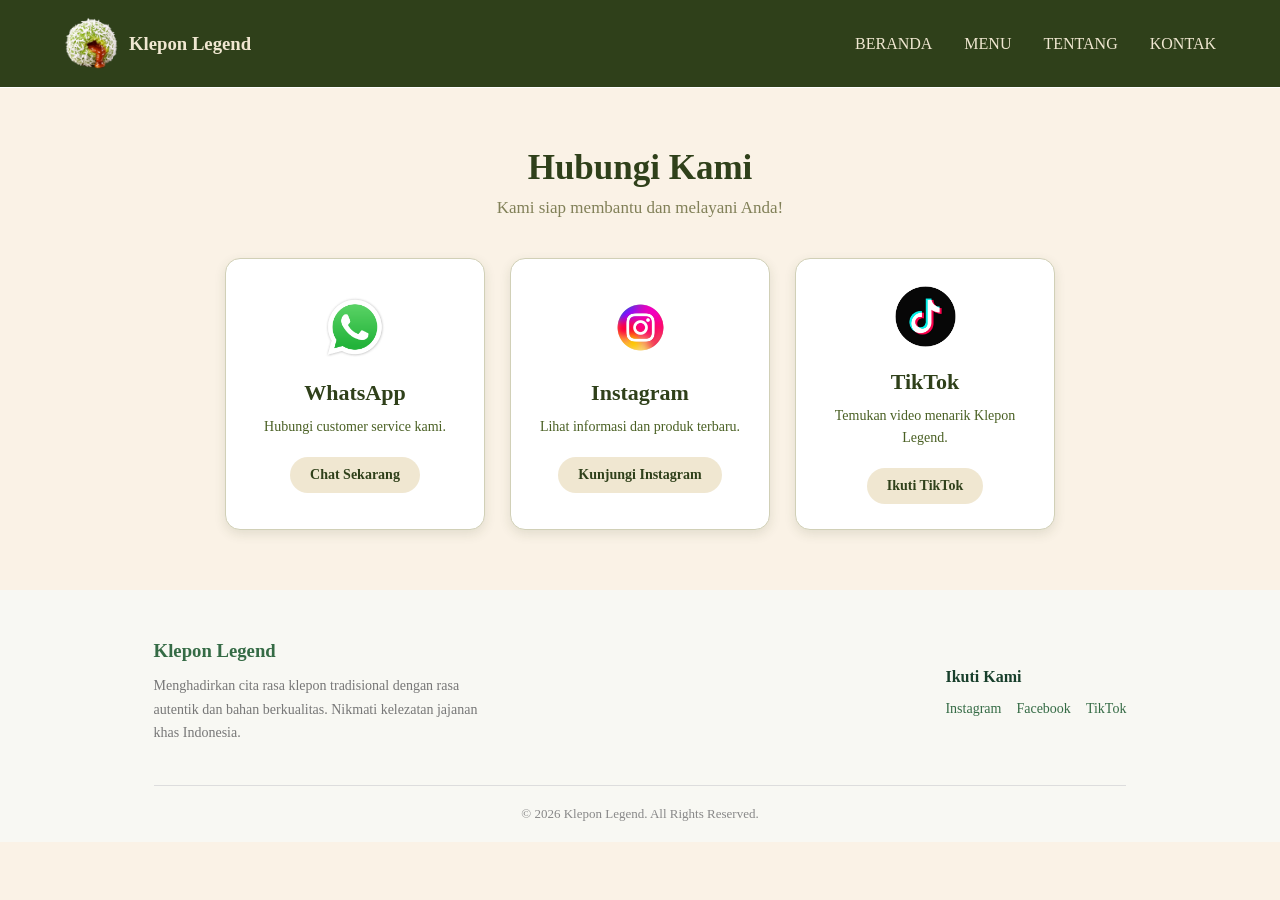
==== kontak.html @ 5c1b6b8e "perubahan tentang dan kontak" ====
<!DOCTYPE html>
<html lang="en">
<head>
    <meta charset="UTF-8">
    <meta name="viewport" content="width=device-width, initial-scale=1.0">
    <title>Document</title>
    <link rel="stylesheet" href="css/style.css" />
</head>
<body>
    <!-- NAVIGASI -->
    <nav class="navbar">
        <div class="brand">
            <img src="asset/kleponlogo.png" alt="Klepon Legend">
            <h3>Klepon Legend</h3>
        </div>
        <ul>
            <li><a href="index.html">BERANDA</a></li>
            <li><a href="menu.html">MENU</a></li>
            <li><a href="tentang.html">TENTANG</a></li>
            <li><a href="kontak.html">KONTAK</a></li>
        </ul>
    </nav>
    
    <section class="kontak" id="kontak">

    <h1>Hubungi Kami</h1>
    <h4>Kami siap membantu dan melayani Anda!</h4>

    <div class="kontak-container">

        <!-- WHATSAPP -->
        <a href="https://wa.me/6281234567890"
           target="_blank" class="kontak-card">

            <img src="asset/logowhatssap.png" alt="WhatsApp">

            <h3>WhatsApp</h3>
            <p>Hubungi customer service kami.</p>
            <span>Chat Sekarang</span>

        </a>

        <!-- INSTAGRAM -->
        <a href="https://instagram.com/username"
           target="_blank" class="kontak-card">

            <img src="asset/logoinstagram.png" alt="Instagram">

            <h3>Instagram</h3>
            <p>Lihat informasi dan produk terbaru.</p>
            <span>Kunjungi Instagram</span>

        </a>

        <!-- TIKTOK -->
        <a href="https://tiktok.com/@username"
           target="_blank" class="kontak-card">

            <img src="asset/logotiktok.png" alt="TikTok">

            <h3>TikTok</h3>
            <p>Temukan video menarik Klepon Legend.</p>
            <span>Ikuti TikTok</span>

        </a>

    </div>
</section>
<!-- foot -->
     <footer class="footer">

    <div class="footer-content">

        <!-- Deskripsi -->
        <div class="footer-info">
            <h3>Klepon Legend</h3>
            <p>
                Menghadirkan cita rasa klepon tradisional
                dengan rasa autentik dan bahan berkualitas.
                Nikmati kelezatan jajanan khas Indonesia.
            </p>
        </div>

        <!-- Media Sosial -->
        <div class="footer-social">
            <h4>Ikuti Kami</h4>
            <div class="social-link">
                <a href="#">Instagram</a>
                <a href="#">Facebook</a>
                <a href="#">TikTok</a>
            </div>
        </div>

    </div>

    <!-- Copyright -->
    <div class="footer-bottom">
        <p>© 2026 Klepon Legend. All Rights Reserved.</p>
    </div>

</footer>

    <script src="js/script.js"></script>
</body>
</html>
---- css/style.css ----
*,
html{
    padding: 0;
    margin: 0;
    box-sizing: border-box;
    font-family:'Times New Roman', Times, serif;
}
:root {
  --primary: #2F401A;
  --secondary: #4A6024;
  --olive: #656D3F;
  --sage: #818058;
  --background: #FAF2E6;
  --cream: #F0E7D1;
  --beige: #D1D0B7;
  --accent: #D3A15F;
  --text: #2F401A;
  --white: #FFFFFF;
}
body{
    background-color: var(--background);
    color: var(--text);
}
nav{
    background-color: var(--primary);
    border-bottom: 1px solid var(--white);
    display: flex;
    justify-content: space-between;
    align-items: center;
    padding: 1rem 5%;
    position: sticky;
    top: 0;
    width: 100%;
    z-index: 1000;
}
nav ul{
    display: flex;
    align-items: center;
    list-style: none;
    gap: 2rem;
}
nav ul li a{
    text-decoration: none;
    color: var(--cream);
}

.brand > img {
  width: 55px;
  height: 55px;
  object-fit: contain;

}

nav > .brand{
    color: var(--cream);
}

.brand{
    display: flex;
    align-items: center;
    gap: 10px;
}

/* baagian hero */
.hero-section {
    width: 100%;
    height: 550px;
    position: relative;
    display: flex;
    justify-content: center;
    align-items: center;
    padding: 0 7%;
}

.hero-section > img {
    width: 100%;
    height: 100%;
    position: absolute;
    top: 0;
    left: 0;
    object-fit: cover;
    z-index: 0;
}

.hero-descriptions{
    font-size: 25px;
    color: var(--text);
    position: relative;
    z-index: 1;
    text-align: left;
    margin-right: 350px;
    margin-bottom: 200px;
    margin-top: 230px;
}

.hero-text{
    margin-top: 20px;
    line-height: 1.4;
}

.btn-pesan{
    align-items: center;
    display: inline-flex;
    justify-content: center;
    background: var(--secondary);
    color: var(--white);
    border: 2px solid var(--text);
    border-radius: 80px;
    text-decoration: none;
    cursor: pointer;
    margin-top: 60px;
    gap: 12px;
    padding: 15px 28px;
    box-shadow:
     0 8px 0 var(--olive),
    0 12px 22px rgba(40, 122, 75, 0.25);
    margin-top: 120px;
}

/* EFEK HOVER TOMBOL */
.btn-pesan:hover {
    background: var(--primary);
    color: var(--white);
    transform: translateY(-5px);
    box-shadow:
        0 10px 0 var(--olive),
        0 15px 25px rgba(40, 122, 75, 0.3);
    transition: 0.3s ease;
}

/* EFEK SAAT TOMBOL DIKLIK */
.btn-pesan:active {
    transform: translateY(3px);
    box-shadow:
        0 3px 0 var(--olive);
}

/* bagaian menu terlaris*/
.menu {
  padding: 60px 10%;
  text-align: center;
  background-color: #fff8f0;
}

.menu h1 {
  color: #59483e;
}

.menu h4 {
  color: #8b786b;
  font-weight: normal;
}

/* Tempat kartu menu */
.menu-container {
  display: flex;
  justify-content: center;
  gap: 30px;
  margin-top: 30px;
}

/* Kartu makanan */
.klepon,
.cincau {
  width: 250px;
  background-color: white;
  border-radius: 15px;
  overflow: hidden;
  padding-bottom: 20px;
}

/* Gambar */
.klepon img,
.cincau img {
  width: 100%;
  height: 200px;
  object-fit: cover;
}

/* Nama */
.klepon h3,
.cincau h3 {
  color: #59483e;
}

/* Harga */
.klepon p,
.cincau p {
  color: #829477;
  font-weight: bold;
}

/* Tombol */
.klepon button,
.cincau button {
  border: none;
  padding: 10px 20px;
  border-radius: 20px;
  background-color: #c8d9c0;
  cursor: pointer;
}

/* Hover */
.klepon button:hover,
.cincau button:hover {
  background-color: #829477;
  color: white;
}
/* FOOTER */
.footer {
    background-color: #f8f8f3;
    padding: 50px 12% 20px;
    color: #183f2b;
}

/* CONTENT */
.footer-content {
    display: flex;
    justify-content: space-between;
    align-items: center;
    padding-bottom: 40px;
}

/* DESKRIPSI */
.footer-info h3 {
    color: #356b45;
    margin-bottom: 12px;
}

.footer-info p {
    color: #777;
    font-size: 14px;
    line-height: 1.7;
    max-width: 350px;
}

/* SOCIAL MEDIA */
.footer-social h4 {
    margin-bottom: 15px;
}

.social-link {
    display: flex;
    gap: 15px;
}

.social-link a {
    color: #356b45;
    text-decoration: none;
    font-size: 14px;
}

.social-link a:hover {
    color: #183f2b;
}

/* COPYRIGHT */
.footer-bottom {
    border-top: 1px solid #ddd;
    text-align: center;
    padding-top: 20px;
    color: #888;
    font-size: 13px;
}

/* menu makanan */

.menu {
    text-align: center;
    padding: 60px 5%;
    background-color: var(--background);
}

.menu h1 {
    font-size: 35px;
    color: var(--primary);
    margin-bottom: 10px;
}

.menu h4 {
    font-size: 18px;
    color: var(--sage);
    margin-bottom: 35px;
}

.klepon,
.jajeputih,
.jajeungu,
.rujak,
.cincau {
    display: inline-block;
    vertical-align: top;
    width: 30%;
    background-color: var(--white);
    border-radius: 15px;
    margin: 10px;
    padding-bottom: 20px;
    box-shadow: 0 4px 10px rgba(0,0,0,0.1);
}

.menu img {

    display: block;
    width: 100%;
    height: 200px;
    object-fit: cover;
    border-radius: 15px 15px 0 0;
}

.menu h3 {
    color: var(--primary);
    font-size: 23px;
    margin: 15px 0 10px;
}

.menu p {
    color: var(--secondary);
    font-size: 18px;
    margin-bottom: 15px;
}

.menu button {
    background-color: var(--secondary);
    color: var(--white);
    border: none;
    padding: 10px 25px;
    border-radius: 20px;
    cursor: pointer;
}

.menu button:hover {
    background-color: var(--primary);
}
/* search */
.search-box {
    display: flex;
    justify-content: center;
    gap: 10px;
    margin-bottom: 30px;
    margin-left: 770px;
}

.search-box > input {
    width: 300px;
    padding: 12px 15px;
    border: 1px solid var(--beige);
    border-radius: 10px;
    outline: none;
    font-size: 14px;
}

.search-box > input:focus {
    border-color: var(--secondary);
}

.search-box > button {
    padding: 12px 20px;
    background-color: var(--primary);
    color: var(--white);
    border: none;
    border-radius: 10px;
    cursor: pointer;
    margin-button: 10px;
    top:770px;
}

.search-box > button:hover {
    background-color: var(--secondary);
}
.pisah{
    margin-left: 720px;
}

/*tntang*/

.tentang {
    padding: 80px 7%;
    background-color: var(--background);
}

.tentang-content {
    display: flex;
    flex-direction: row;
    align-items: center;
    justify-content: space-between;
    gap: 30px;
}

.tentang-text {
    flex: 1;
}

.tentang-text h1 {
    font-size: 38px;
    color: var(--primary);
    margin-bottom: 20px;
}

.tentang-text p {
    font-size: 16px;
    color: var(--olive);
    line-height: 1.8;
    text-align: justify;
}

.tentang-content img {
    width: 90%;
    max-width: 500px;
    height: auto;
    object-fit: contain;
}

/*keunggulan*/

.keunggulan {
    padding: 70px 7%;
    background-color: var(--primary);
    text-align: center;
}

.keunggulan h2 {
    font-size: 32px;
    color: var(--cream);
    margin-bottom: 10px;
}

.keunggulan-subtitle {
    color: var(--cream);
    margin-bottom: 40px;
    font-size: 15px;
}

/* CONTAINER KARTU KEUNGGULAN */

.keunggulan-container {
    display: flex;
    justify-content: center;
    align-items: stretch;
    gap: 20px;
    flex-wrap: wrap;
    margin-top: 30px;
}

/* KARTU KEUNGGULAN */

.keunggulan-card {
    background-color: var(--white);
    width: 250px;
    padding: 25px 15px;
    border-radius: 15px;
    border-bottom: 4px solid var(--accent);
    box-sizing: border-box;
}

/* JUDUL KARTU */

.keunggulan-card h3 {
    font-size: 18px;
    color: var(--secondary);
    margin-bottom: 12px;
}

/* DESKRIPSI KARTU */

.keunggulan-card p {
    font-size: 14px;
    line-height: 1.7;
    color: var(--olive);
}


/* lokasi */

.lokasi {
    padding: 80px 7%;
    background-color: var(--background);
}

.lokasi-content {
    display: flex;
    align-items: center;
    justify-content: space-between;
    gap: 50px;
}

/* Teks Lokasi */

.lokasi-text {
    flex: 1;
}

.lokasi-text h2 {
    font-size: 32px;
    color: var(--primary);
    margin-bottom: 20px;
}

.lokasi-text p {
    font-size: 16px;
    line-height: 1.8;
    color: var(--olive);
}

.lokasi-text .alamat {
    margin-top: 20px;
    padding: 15px;
    background-color: var(--cream);
    border-left: 4px solid var(--accent);
    border-radius: 8px;
}

/* Tombol Lokasi */

.lokasi-button {
    display: inline-block;
    margin-top: 20px;
    padding: 13px 25px;
    background-color: var(--secondary);
    color: var(--white);
    text-decoration: none;
    border-radius: 8px;
    transition: 0.3s;
}

/* Gambar Lokasi */

.lokasi-image {
    flex: 1;
}

.lokasi-image img {
    width: 100%;
    height: 320px;
    object-fit: cover;
    border-radius: 18px;
}

.lokasi iframe {
    max-width: 900px;
    border-radius: 15px;
    box-shadow: 0 4px 10px rgba(0,0,0,0.15);
}

/* kontk */

:root {
    --primary: #2F401A;
    --secondary: #4A6024;
    --olive: #656D3F;
    --sage: #818058;

    --background: #FAF2E6;
    --cream: #F0E7D1;
    --beige: #D1D0B7;

    --accent: #D3A15F;
    --text: #2F401A;
    --white: #FFFFFF;
}

/* footer */.kontak {
    text-align: center;
    padding: 60px 5%;
    background-color: var(--background);
}

.kontak h1 {
    font-size: 35px;
    color: var(--primary);
    margin-bottom: 10px;
}

.kontak h4 {
    font-size: 17px;
    font-weight: normal;
    color: var(--sage);
    margin-bottom: 40px;
}

/* CONTAINER */
.kontak-container {
    display: flex;
    justify-content: center;
    align-items: stretch;
    flex-wrap: wrap;
    gap: 25px;
}

/* CARD */
.kontak-card {
    display: flex;
    flex-direction: column;
    align-items: center;
    justify-content: center;

    width: 260px;
    min-height: 250px;
    padding: 25px 20px;

    box-sizing: border-box;
    background-color: var(--white);
    border: 1px solid var(--beige);
    border-radius: 15px;

    text-decoration: none;
    box-shadow: 0 4px 12px rgba(47,64,26,0.12);

    transition: 0.3s;
}

/* HOVER */
.kontak-card:hover {
    transform: translateY(-8px);
    box-shadow: 0 8px 18px rgba(47,64,26,0.18);
}

/* FOTO LOGO */
.kontak-card img {
    width: 65px;
    height: 65px;
    object-fit: contain;
    margin-bottom: 15px;
}

/* JUDUL */
.kontak-card h3 {
    color: var(--primary);
    font-size: 22px;
    margin: 5px 0 10px;
}

/* DESKRIPSI */
.kontak-card p {
    color: var(--secondary);
    font-size: 14px;
    line-height: 1.6;
    margin-bottom: 18px;
}

/* TOMBOL */
.kontak-card span {
    color: var(--primary);
    background-color: var(--cream);
    padding: 10px 20px;
    border-radius: 20px;
    font-size: 14px;
    font-weight: bold;
}

/* HOVER TOMBOL */
.kontak-card:hover span {
    background-color: var(--primary);
    color: var(--white);
}

.footer {
    background-color: #f8f8f3;
    padding: 50px 12% 20px;
    color: #183f2b;
}

/* CONTENT */
.footer-content {
    display: flex;
    justify-content: space-between;
    align-items: center;
    padding-bottom: 40px;
}

/* DESKRIPSI */
.footer-info h3 {
    color: #356b45;
    margin-bottom: 12px;
}

.footer-info p {
    color: #777;
    font-size: 14px;
    line-height: 1.7;
    max-width: 350px;
}

/* SOCIAL MEDIA */
.footer-social h4 {
    margin-bottom: 15px;
}

.social-link {
    display: flex;
    gap: 15px;
}

.social-link a {
    color: #356b45;
    text-decoration: none;
    font-size: 14px;
}

.social-link a:hover {
    color: #183f2b;
}

/* COPYRIGHT */
.footer-bottom {
    border-top: 1px solid #ddd;
    text-align: center;
    padding-top: 20px;
    color: #888;
    font-size: 13px;
}
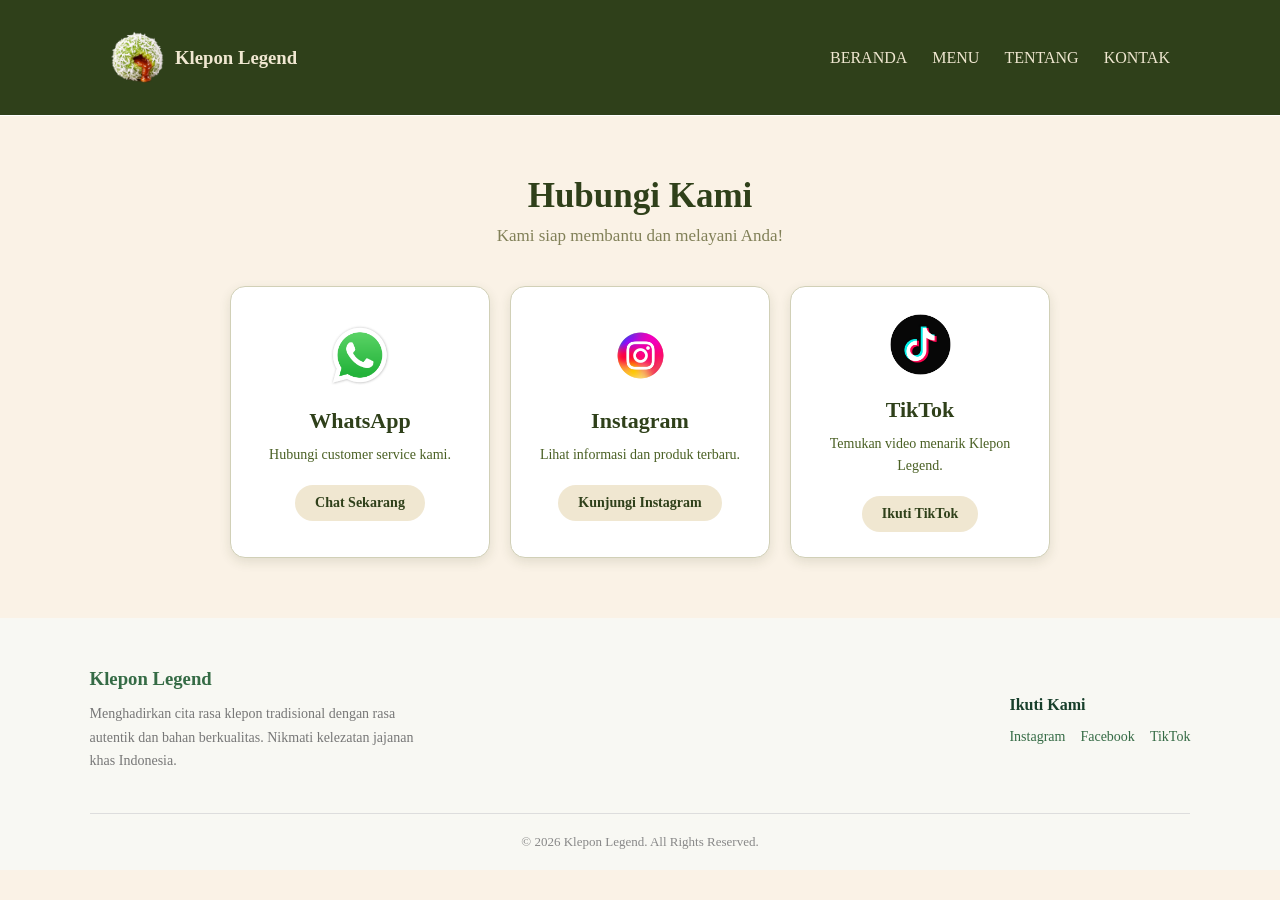
==== commit 87fec9b4: "struktur isi responsive, perubahan css nya sedikit" ====
--- a/kontak.html
+++ b/kontak.html
@@ -3,7 +3,7 @@
 <head>
     <meta charset="UTF-8">
     <meta name="viewport" content="width=device-width, initial-scale=1.0">
-    <title>Document</title>
+    <title>Kontak - Klepon Legend</title>
     <link rel="stylesheet" href="css/style.css" />
 </head>
 <body>
@@ -29,9 +29,9 @@
     <div class="kontak-container">
 
         <!-- WHATSAPP -->
-        <a href="https://wa.me/6281234567890"
+        <a href="https://wa.me/6282144861133"
            target="_blank" class="kontak-card">
-
+            <!-- sumber: Pinterest -->
             <img src="asset/logowhatssap.png" alt="WhatsApp">
 
             <h3>WhatsApp</h3>
@@ -41,9 +41,9 @@
         </a>
 
         <!-- INSTAGRAM -->
-        <a href="https://instagram.com/username"
+        <a href="https://www.instagram.com/klepongianyar1980?knvt=MXAwbW8wajY4NTVnYQ%3D%3D"
            target="_blank" class="kontak-card">
-
+            <!-- sumber: Pinterest -->
             <img src="asset/logoinstagram.png" alt="Instagram">
 
             <h3>Instagram</h3>
@@ -53,9 +53,9 @@
         </a>
 
         <!-- TIKTOK -->
-        <a href="https://tiktok.com/@username"
+        <a href="https://www.tiktok.com/@pongyklepongianyar/video/7709818771870944519?_r=1&_t=ZS-9BXIv3dL3gr"
            target="_blank" class="kontak-card">
-
+            <!-- sumber: Pinterest -->
             <img src="asset/logotiktok.png" alt="TikTok">
 
             <h3>TikTok</h3>
--- a/css/style.css
+++ b/css/style.css
@@ -21,6 +21,7 @@
     background-color: var(--background);
     color: var(--text);
 }
+
 nav{
     background-color: var(--primary);
     border-bottom: 1px solid var(--white);
@@ -38,6 +39,7 @@
     align-items: center;
     list-style: none;
     gap: 2rem;
+    margin: 10px 50px;
 }
 nav ul li a{
     text-decoration: none;
@@ -59,6 +61,11 @@
     display: flex;
     align-items: center;
     gap: 10px;
+    margin: 10px 50px;
+}
+
+.brand > nav > ul{
+    margin: 10px 0;
 }
 
 /* baagian hero */
@@ -88,9 +95,10 @@
     position: relative;
     z-index: 1;
     text-align: left;
-    margin-right: 350px;
+    margin-right: 0px;
     margin-bottom: 200px;
     margin-top: 230px;
+    width: 55%;
 }
 
 .hero-text{
@@ -296,6 +304,7 @@
     margin: 10px;
     padding-bottom: 20px;
     box-shadow: 0 4px 10px rgba(0,0,0,0.1);
+    font-weight: bold;
 }
 
 .menu img {
@@ -360,7 +369,7 @@
     border: none;
     border-radius: 10px;
     cursor: pointer;
-    margin-button: 10px;
+    margin-bottom: 10px;
     top:770px;
 }
 
@@ -707,4 +716,301 @@
     padding-top: 20px;
     color: #888;
     font-size: 13px;
+}
+
+/* modal pop up */
+.modal {
+    display: none;
+    position: fixed;
+    top: 0;
+    left: 0;
+    width: 100%;
+    height: 100%;
+    background-color: rgba(0, 0, 0, 0.5);
+    justify-content: center;
+    align-items: center;
+    z-index: 2000;
+}
+
+.modal-isi {
+    background-color: var(--white);
+    padding: 25px;
+    border-radius: 15px;
+    width: 90%;
+    max-width: 380px;
+    text-align: center;
+    position: relative;
+}
+
+.modal-isi .tutup {
+    position: absolute;
+    top: 12px;
+    right: 12px;
+    width: 36px;
+    height: 36px;
+    background-color: var(--cream);
+    color: var(--primary);
+    border: 2px solid var(--primary);
+    border-radius: 50%;
+    font-family: Arial, sans-serif;
+    font-size: 24px;
+    font-weight: bold;
+    line-height: 1;
+    display: flex;
+    justify-content: center;
+    align-items: center;
+    cursor: pointer;
+    z-index: 10;
+}
+
+.modal-isi .tutup:hover {
+    background-color: var(--primary);
+    color: var(--white);
+}
+
+
+.modal-isi img {
+    width: 100%;
+    height: 180px;
+    object-fit: cover;
+    border-radius: 10px;
+    margin-bottom: 12px;
+}
+
+.modal-isi h3 {
+    color: var(--primary);
+    font-size: 22px;
+    margin-bottom: 5px;
+}
+
+.modal-isi p {
+    color: var(--secondary);
+    margin-bottom: 15px;
+}
+
+.form-grup {
+    text-align: left;
+    margin-bottom: 12px;
+}
+
+.form-grup label {
+    display: block;
+    font-size: 14px;
+    margin-bottom: 4px;
+    color: var(--primary);
+}
+
+.form-grup input {
+    width: 100%;
+    padding: 8px 10px;
+    border: 1px solid var(--beige);
+    border-radius: 8px;
+    outline: none;
+}
+
+.total-teks {
+    background-color: var(--cream);
+    padding: 10px;
+    border-radius: 8px;
+    font-weight: bold;
+    color: var(--primary);
+    margin: 15px 0;
+}
+
+.btn-wa {
+    width: 100%;
+    padding: 12px;
+    background-color: var(--secondary);
+    color: var(--white);
+    border: none;
+    border-radius: 20px;
+    font-size: 15px;
+    cursor: pointer;
+}
+
+.btn-wa:hover {
+    background-color: var(--primary);
+}
+
+/* responsive tampilan */
+/* laptop */
+ @media screen and (min-width: 769px) and (max-width: 1366px) {
+
+    * {
+        box-sizing: border-box;
+    }
+
+    img, iframe {
+        max-width: 100%;
+    }
+
+    /* NAVBAR */
+    nav {
+        padding: 20px 4%;
+    }
+
+    .brand,
+    nav ul {
+        margin: 10px 5%;
+    }
+
+    nav ul {
+        gap: 25px;
+    }
+
+    /* HERO */
+    .hero-section {
+        width: 100%;
+        height: 550px;
+        justify-content: flex-start;
+        align-items: center;
+        padding: 0 15%;
+    }
+
+    .hero-descriptions {
+        width: 55%;
+        margin: 0;
+        text-align: left;
+    }
+
+    .hero-text {
+        text-align: left;
+    }
+
+    .btn-pesan {
+        margin-top: 30px;
+    }
+
+    /* MENU */
+    .search-box,
+    .pisah {
+        margin-left: 0;
+    }
+
+    .klepon,
+    .jajeputih,
+    .jajeungu,
+    .rujak,
+    .cincau {
+        width: 29%;
+        margin: 1%;
+    }
+
+    /* SECTION */
+    .tentang-content,
+    .lokasi-content {
+        gap: 30px;
+    }
+
+    .tentang-content img,
+    .lokasi-image img {
+        max-width: 100%;
+    }
+
+    /* CARD */
+    .keunggulan-container,
+    .kontak-container {
+        display: flex;
+        flex-wrap: wrap;
+        justify-content: center;
+        gap: 20px;
+    }
+
+    /* FOOTER */
+    .footer {
+        padding: 50px 7% 20px;
+    }
+}
+/* hp */
+@media screen and (max-width: 768px) {
+
+    * {
+        box-sizing: border-box;
+    }
+
+    img, iframe {
+        max-width: 100%;
+    }
+
+    /* NAVBAR */
+    nav {
+        padding: 12px 5%;
+        flex-wrap: wrap;
+    }
+
+    nav ul {
+        gap: 12px;
+        margin: 10px 0;
+        flex-wrap: wrap;
+    }
+
+    .brand {
+        margin: 10px 0;
+    }
+
+    /* HERO */
+    .hero-section {
+        height: 450px;
+        padding: 0 7%;
+        justify-content: flex-start;
+    }
+
+    .hero-descriptions {
+        width: 100%;
+        margin: 0;
+        text-align: left;
+    }
+
+    .hero-descriptions h1 {
+        font-size: 28px;
+    }
+
+    .hero-text {
+        font-size: 16px;
+        text-align: left;
+    }
+
+    .btn-pesan {
+        margin-top: 25px;
+    }
+
+    /* MENU */
+    .search-box,
+    .pisah {
+        margin-left: 0;
+    }
+
+    .klepon,
+    .jajeputih,
+    .jajeungu,
+    .rujak,
+    .cincau {
+        width: 90%;
+        margin: 10px auto;
+        display: block;
+    }
+
+    /* SECTION */
+    .tentang-content,
+    .lokasi-content {
+        flex-direction: column;
+        gap: 20px;
+    }
+
+    /* CARD */
+    .keunggulan-container,
+    .kontak-container {
+        flex-direction: column;
+        align-items: center;
+    }
+
+    /* FOOTER */
+    .footer {
+        padding: 35px 7% 20px;
+    }
+
+    .footer-content {
+        flex-direction: column;
+        gap: 25px;
+    }
 }
